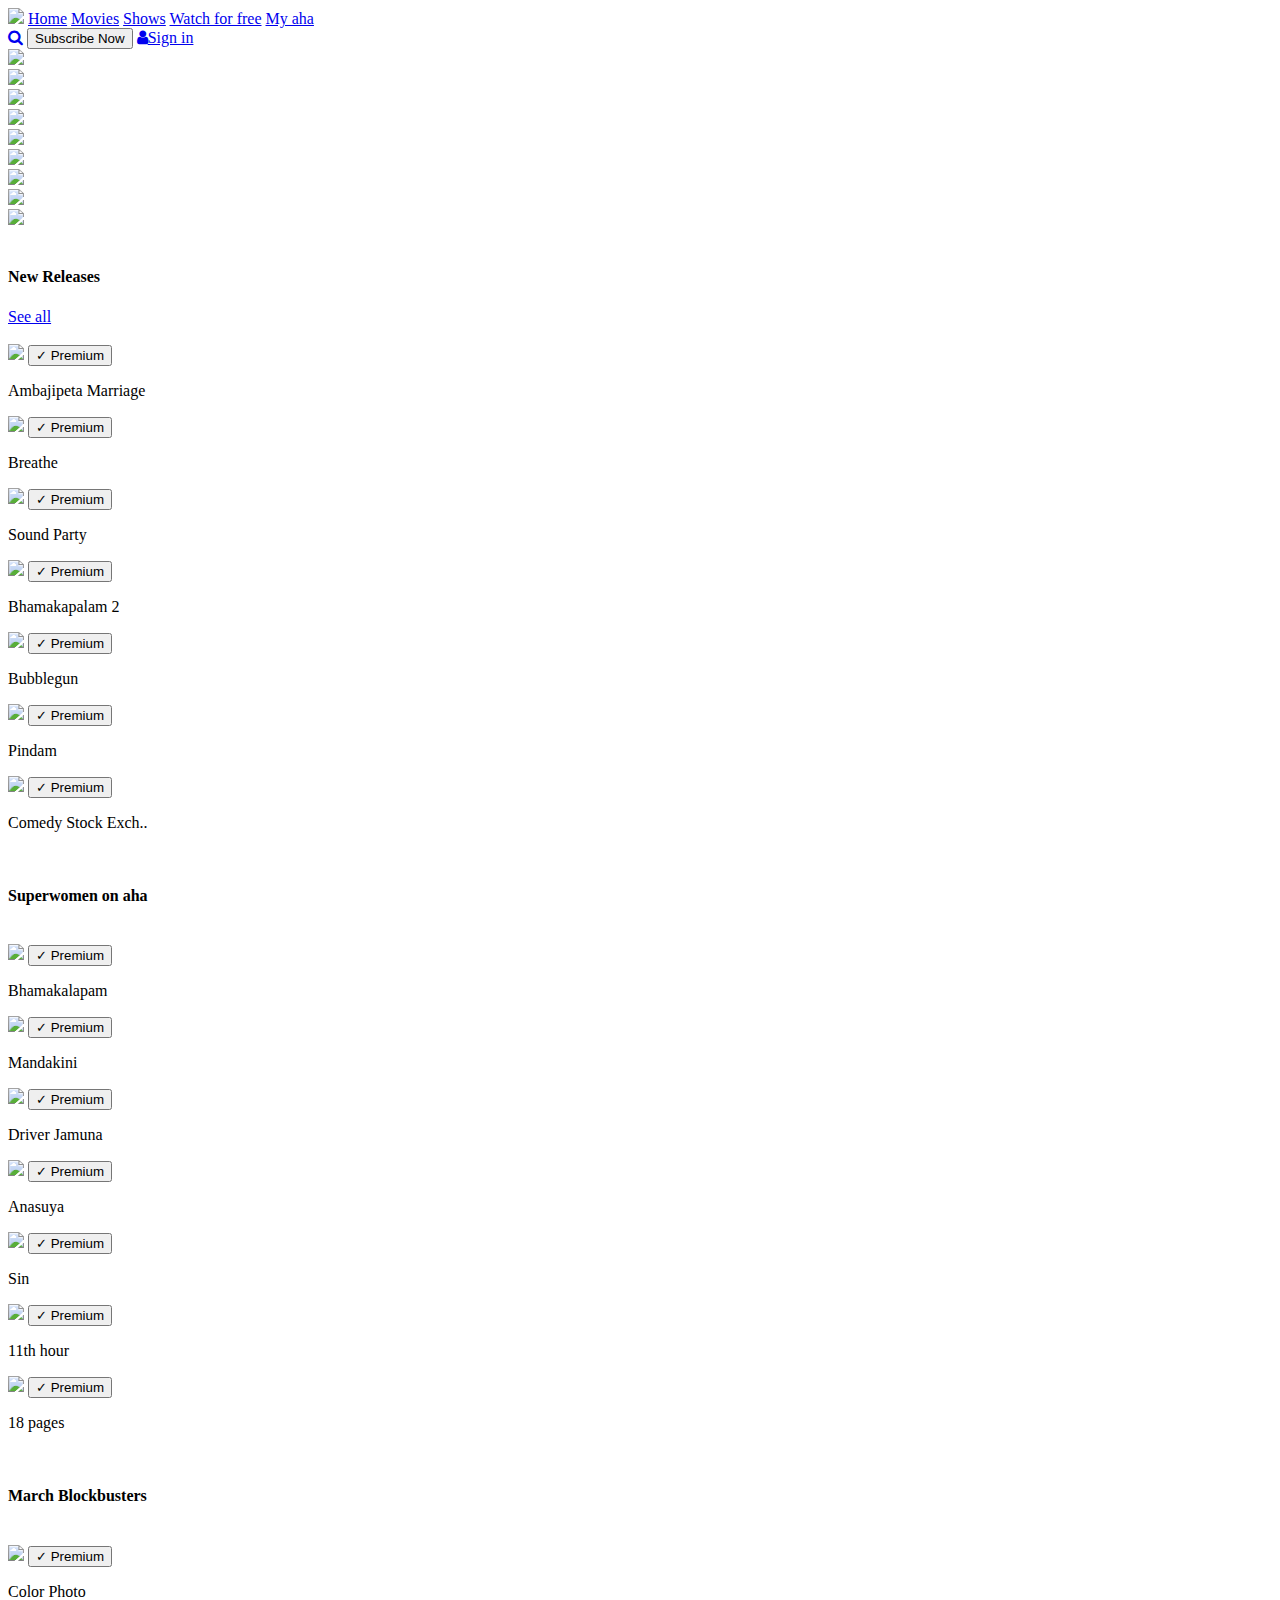
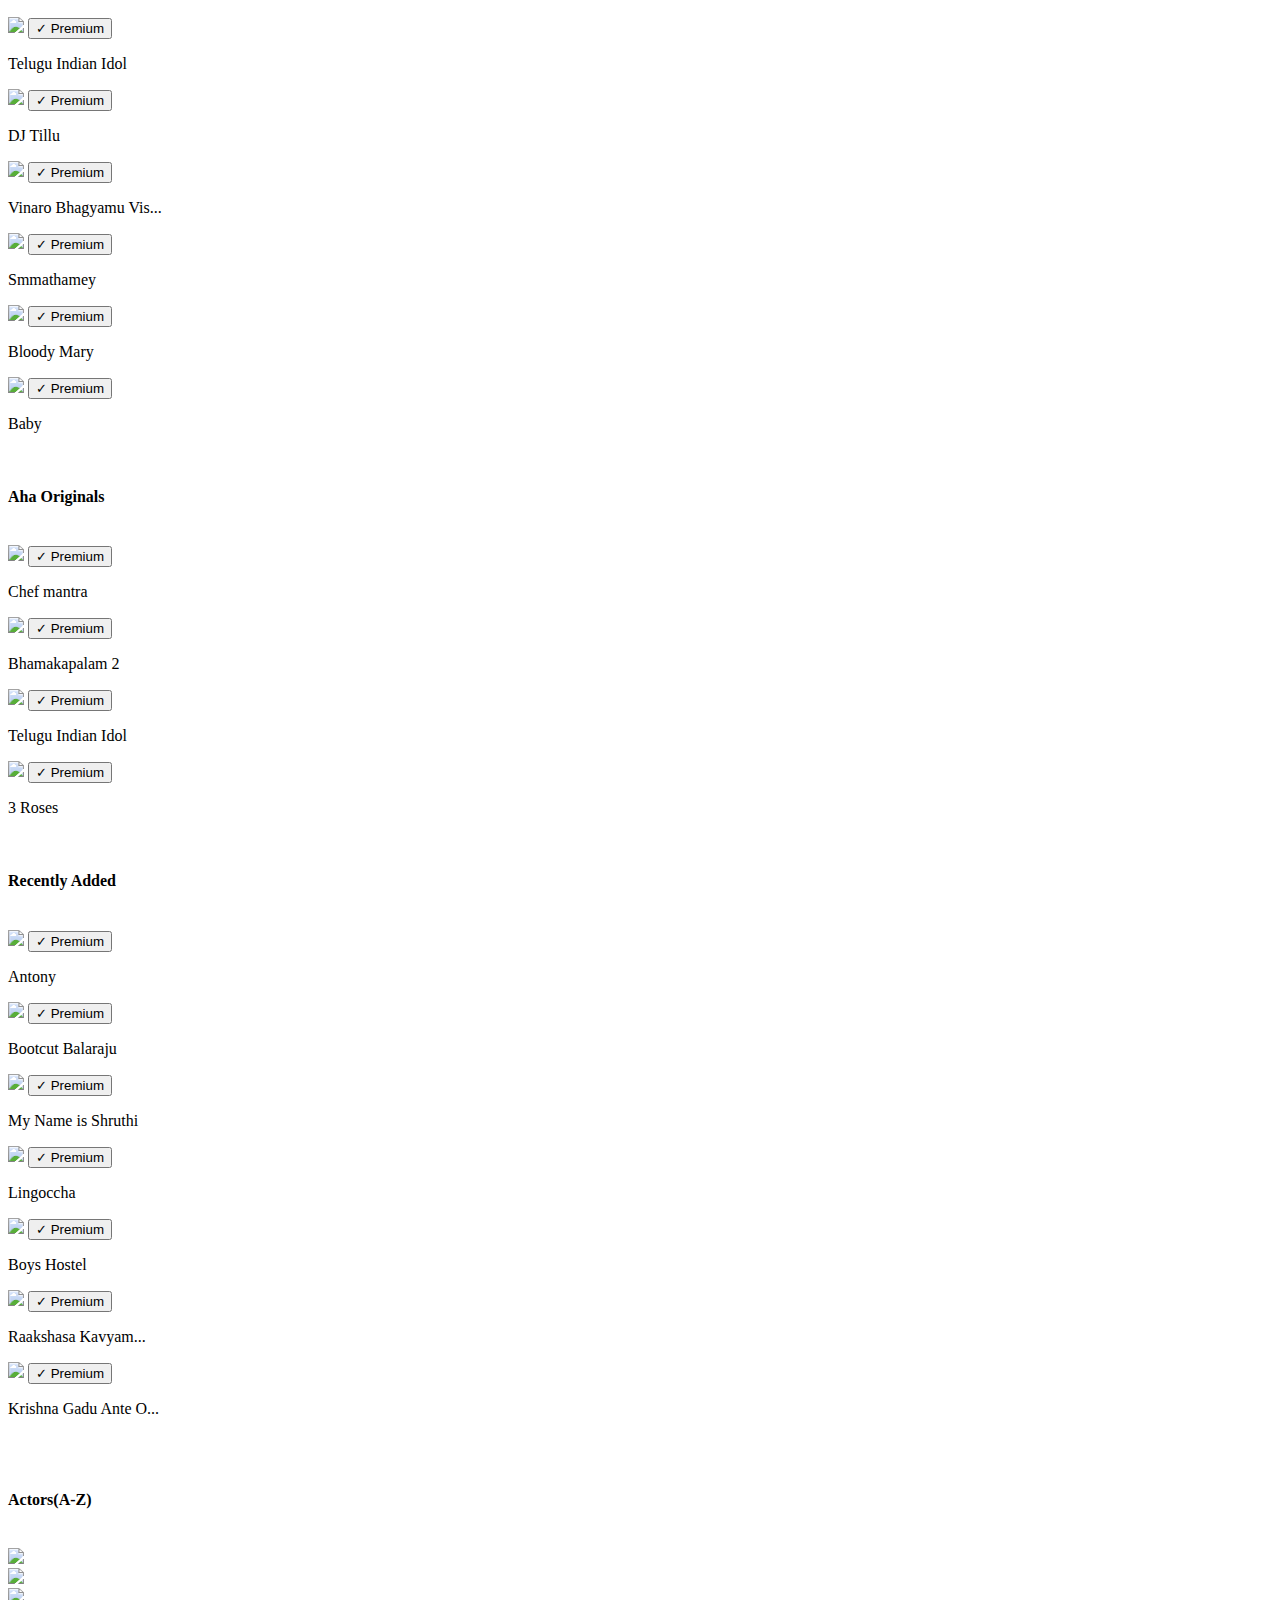
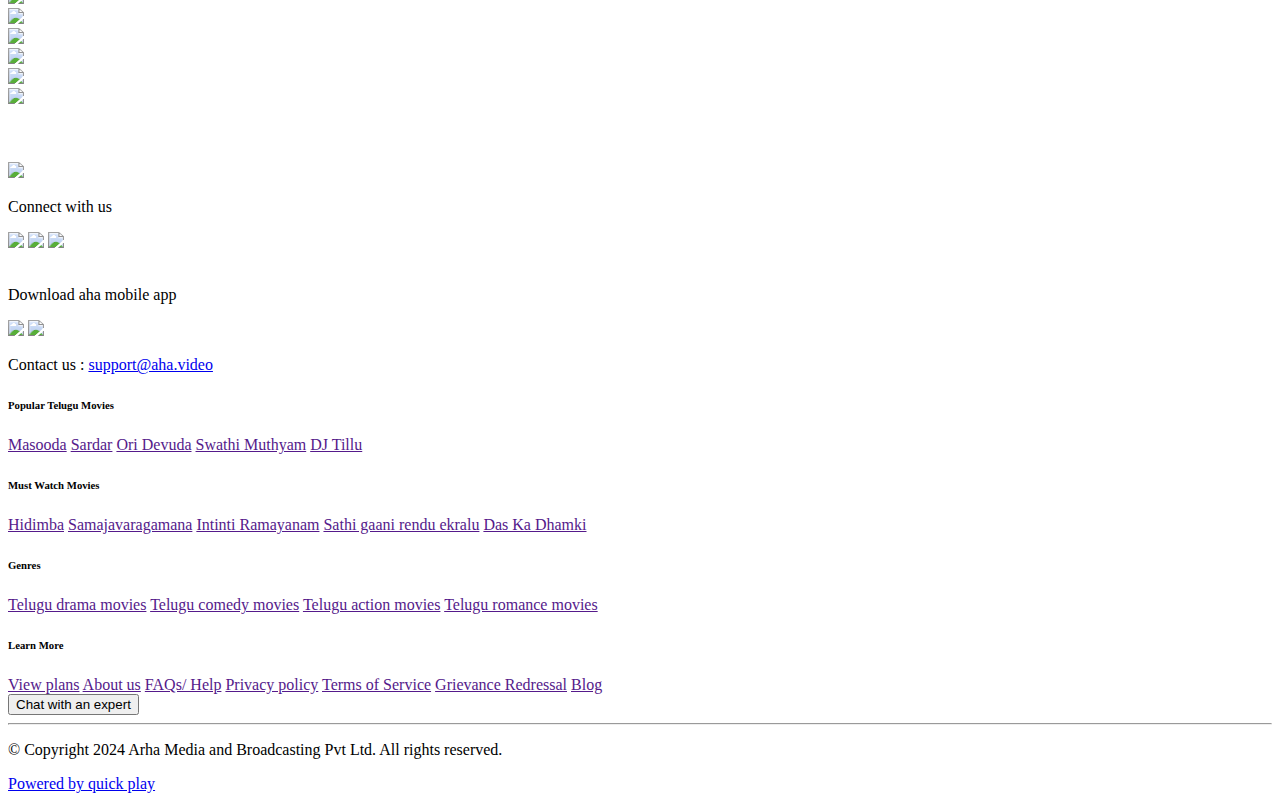
==== docs/index.html @ 6059849e "index.html" ====
<!DOCTYPE html>
<html lang="en">
<head>
    <meta charset="UTF-8">
    <meta name="viewport" content="width=device-width, initial-scale=1.0">
    <title>Aha</title>
    <link rel="stylesheet" href="https://cdn.jsdelivr.net/npm/bootstrap@5.3.2/dist/css/bootstrap.min.css" integrity="sha384-T3c6CoIi6uLrA9TneNEoa7RxnatzjcDSCmG1MXxSR1GAsXEV/Dwwykc2MPK8M2HN" crossorigin="anonymous">
    <link href="style.css" rel="stylesheet">
    <link href='https://fonts.googleapis.com/css?family=Oswald' rel='stylesheet'>
    <link rel="stylesheet" href="https://cdnjs.cloudflare.com/ajax/libs/font-awesome/4.7.0/css/font-awesome.min.css">
    
</head>
<body>
    <div id="header">
        <div class="logo">
            <a href="index.html"><img src="aha_logo.png"></a>
            <a href="#">Home</a>
            <a href="#">Movies</a>
            <a href="#">Shows</a>
            <a href="#">Watch for free</a>
            <a href="myaha.html">My aha</a>
        </div>
        <div class="others">
            <a href="#"><i class="fa fa-search"></i></a>
            <button>Subscribe Now</button>
            <a class="user" href="#"><i class="fa fa-user"></i><span>Sign in</span></a>
        </div>
    </div>

    <div id="movie">
        <img src="movie.jpg">
        <div class="dots">
            <div class="dot"><a href="#"><img src="dott.jpg"></a></div>
            <div class="dot"><a href="#"><img src="dott.jpg"></a></div>
            <div class="dot"><a href="#"><img src="dott.jpg"></a></div>
            <div class="dot"><a href="#"><img src="dott.jpg"></a></div>
            <div class="dot"><a href="#"><img src="dott.jpg"></a></div>
            <div class="dot"><a href="#"><img src="dott.jpg"></a></div>
            <div class="dot"><a href="#"><img src="dott.jpg"></a></div>
            <div class="dot"><a href="#"><img src="dott.jpg"></a></div>
        </div>
    </div><br>

    <div id="release">
        <h4>New Releases</h4>
        <a href="#">See all</a>
    </div><br>

    <div id="cards">
        <div class="mov">
            <img src="m1.jpg">
            <button>✓ Premium</button>
            <p>Ambajipeta Marriage</p>
        </div>
        <div class="mov">
            <img src="m2.jpg">
            <button>✓ Premium</button>
            <p>Breathe</p>
        </div>
        <div class="mov">
            <img src="m3.jpg">
            <button>✓ Premium</button>
            <p>Sound Party</p>
        </div>
        <div class="mov">
            <img src="m4.jpg">
            <button>✓ Premium</button>
            <p>Bhamakapalam 2</p>
        </div>
        <div class="mov">
            <img src="m5.jpg">
            <button>✓ Premium</button>
            <p>Bubblegun</p>
        </div>
        <div class="mov">
            <img src="m6.jpg">
            <button>✓ Premium</button>
            <p>Pindam</p>
        </div>
        <div class="mov">
            <img src="m7.jpg">
            <button>✓ Premium</button>
            <p>Comedy Stock Exch..</p>
        </div>
    </div><br>

    <div id="release">
        <h4>Superwomen on aha</h4>
    </div><br>

    <div id="cards">
        <div class="mov">
            <img src="m8.jpg">
            <button>✓ Premium</button>
            <p>Bhamakalapam</p>
        </div>
        <div class="mov">
            <img src="m9.jpg">
            <button>✓ Premium</button>
            <p>Mandakini</p>
        </div>
        <div class="mov">
            <img src="m10.jpg">
            <button>✓ Premium</button>
            <p>Driver Jamuna</p>
        </div>
        <div class="mov">
            <img src="m11.jpg">
            <button>✓ Premium</button>
            <p>Anasuya</p>
        </div>
        <div class="mov">
            <img src="m12.jpg">
            <button>✓ Premium</button>
            <p>Sin</p>
        </div>
        <div class="mov">
            <img src="m13.jpg">
            <button>✓ Premium</button>
            <p>11th hour</p>
        </div>
        <div class="mov">
            <img src="m14.jpg">
            <button>✓ Premium</button>
            <p>18 pages</p>
        </div>
    </div><br>

    <div id="release">
        <h4>March Blockbusters</h4>
    </div><br>

    <div id="cards">
        <div class="mov">
            <img src="m15.jpg">
            <button>✓ Premium</button>
            <p>Color Photo</p>
        </div>
        <div class="mov">
            <img src="m16.jpg">
            <button>✓ Premium</button>
            <p>Telugu Indian Idol</p>
        </div>
        <div class="mov">
            <img src="m17.jpg">
            <button>✓ Premium</button>
            <p>DJ Tillu</p>
        </div>
        <div class="mov">
            <img src="m18.jpg">
            <button>✓ Premium</button>
            <p>Vinaro Bhagyamu Vis...</p>
        </div>
        <div class="mov">
            <img src="m19.jpg">
            <button>✓ Premium</button>
            <p>Smmathamey</p>
        </div>
        <div class="mov">
            <img src="m20.jpg">
            <button>✓ Premium</button>
            <p>Bloody Mary</p>
        </div>
        <div class="mov">
            <img src="m21.jpg">
            <button>✓ Premium</button>
            <p>Baby</p>
        </div>
    </div><br>

    <div id="release">
        <h4>Aha Originals</h4>
    </div><br>

    <div id="cards">
        <div class="movi">
            <img src="m22.jpg">
            <button>✓ Premium</button>
            <p>Chef mantra</p>
        </div>
        <div class="movi">
            <img src="m23.jpg">
            <button>✓ Premium</button>
            <p>Bhamakapalam 2</p>
        </div>
        <div class="movi">
            <img src="m24.jpg">
            <button>✓ Premium</button>
            <p>Telugu Indian Idol</p>
        </div>
        <div class="movi">
            <img src="m25.jpg">
            <button>✓ Premium</button>
            <p>3 Roses</p>
        </div>
    </div><br>


    <div id="release">
        <h4>Recently Added</h4>
    </div><br>

    <div id="cards">
        <div class="mov">
            <img src="m26.jpg">
            <button>✓ Premium</button>
            <p>Antony</p>
        </div>
        <div class="mov">
            <img src="m27.jpg">
            <button>✓ Premium</button>
            <p>Bootcut Balaraju</p>
        </div>
        <div class="mov">
            <img src="m28.jpg">
            <button>✓ Premium</button>
            <p>My Name is Shruthi</p>
        </div>
        <div class="mov">
            <img src="m29.jpg">
            <button>✓ Premium</button>
            <p>Lingoccha</p>
        </div>
        <div class="mov">
            <img src="m30.jpg">
            <button>✓ Premium</button>
            <p>Boys Hostel</p>
        </div>
        <div class="mov">
            <img src="m31.jpg">
            <button>✓ Premium</button>
            <p>Raakshasa Kavyam...</p>
        </div>
        <div class="mov">
            <img src="m32.jpg">
            <button>✓ Premium</button>
            <p>Krishna Gadu Ante O...</p>
        </div>
    </div><br><br>
    
    <div id="release">
        <h4>Actors(A-Z)</h4>
    </div><br>
    <div id="cards">
        <div class="mov mov-a">
            <img src="m33.jpg">
        </div>
        <div class="mov mov-b">
            <img src="m34.jpg">
        </div>
        <div class="mov mov-c">
            <img src="m35.jpg">
        </div>
        <div class="mov mov-d">
            <img src="m36.jpg">
        </div>
        <div class="mov mov-e">
            <img src="m37.jpg">
        </div>
        <div class="mov mov-f">
            <img src="m38.jpg">
        </div>
        <div class="mov mov-g">
            <img src="m39.jpg">
        </div>
        <div class="mov mov-h">
            <img src="m40.jpg">
        </div>
    </div><br><br><br>
    
    <div id="footer">

        <div class="foot0">
            <img src="aha_logo.png">
            <p class="con">Connect with us</p>
            <div class="icons">
                <a href="#"><img src="ins.png"></a>
                <a href="#"><img src="face.png"></a>
                <a href="#"><img src="twit.png"></a>
            </div><br>
            <p>Download aha mobile app</p>
            <div class="app">
                <a href="#"><img src="google_play_mobile.svg"></a>
                <a href="#"><img src="app_store_mobile.svg"></a>
            </div>
            <div class="contact">
                <p>Contact us : <a href="#">support@aha.video</a></p>
            </div>
            
        </div>

        <div class="foot1">
            <h6>Popular Telugu Movies</h6>
            <a href="">Masooda</a>
            <a href="">Sardar</a>
            <a href="">Ori Devuda</a>
            <a href="">Swathi Muthyam</a>
            <a href="">DJ Tillu</a>
        </div>

        <div class="foot2">
            <h6>Must Watch Movies</h6>
            <a href="">Hidimba</a>
            <a href="">Samajavaragamana</a>
            <a href="">Intinti Ramayanam</a>
            <a href="">Sathi gaani rendu ekralu</a>
            <a href="">Das Ka Dhamki</a>
        </div>

        <div class="foot3">
            <h6>Genres</h6>
            <a href="">Telugu drama movies</a>
            <a href="">Telugu comedy movies</a>
            <a href="">Telugu action movies</a>
            <a href="">Telugu romance movies</a>
        </div>

        <div class="foot4">
            <h6>Learn More</h6>
            <a href="">View plans</a>
            <a href="">About us</a>
            <a href="">FAQs/ Help</a>
            <a href="">Privacy policy</a>
            <a href="">Terms of Service</a>
            <a href="">Grievance Redressal</a>
            <a href="">Blog</a>
        </div>
        <button>Chat with an expert</button>
    </div>
    <hr>
    <div class="last">
        <p>© Copyright 2024 Arha Media and Broadcasting Pvt Ltd. All rights reserved.</p>
        <div>
            <a class="power" href="#">Powered by <a class="quick" href="#">quick play</a></a>
        </div>
    </div>
</body>
</html>
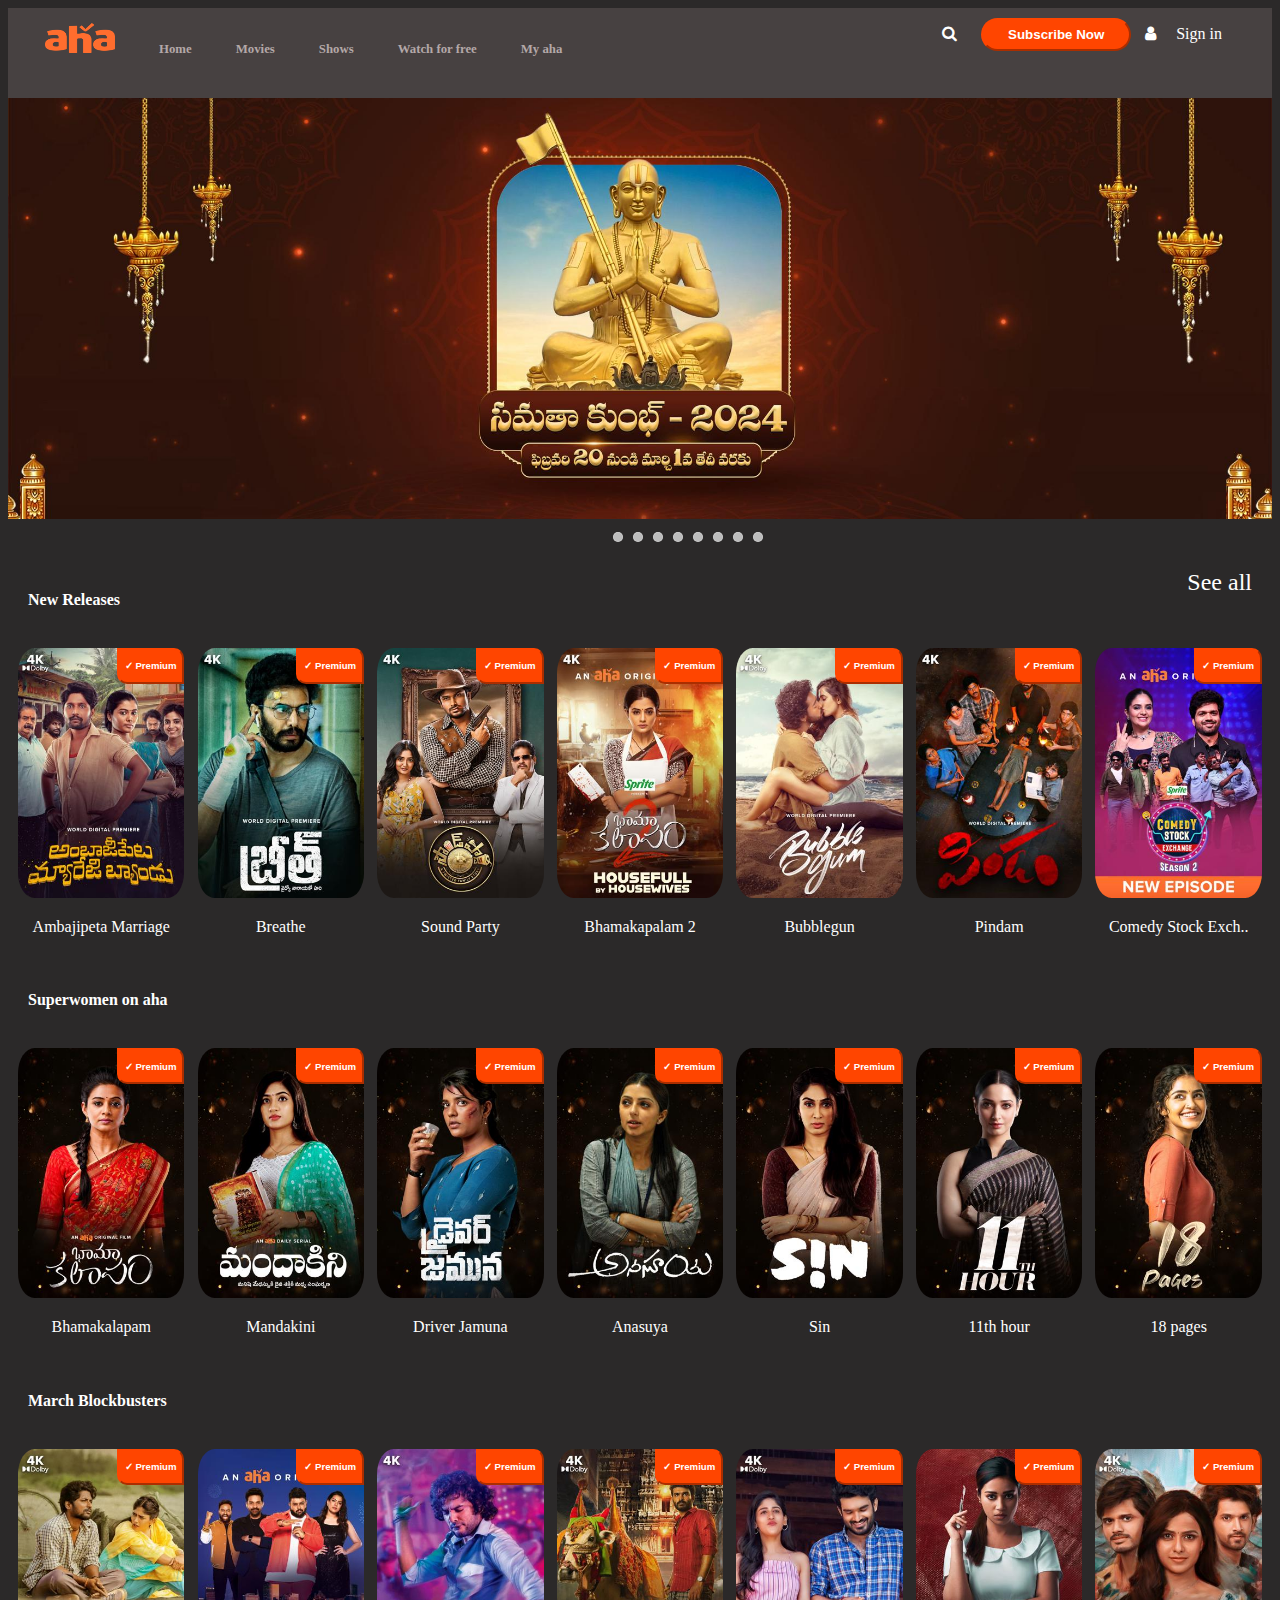
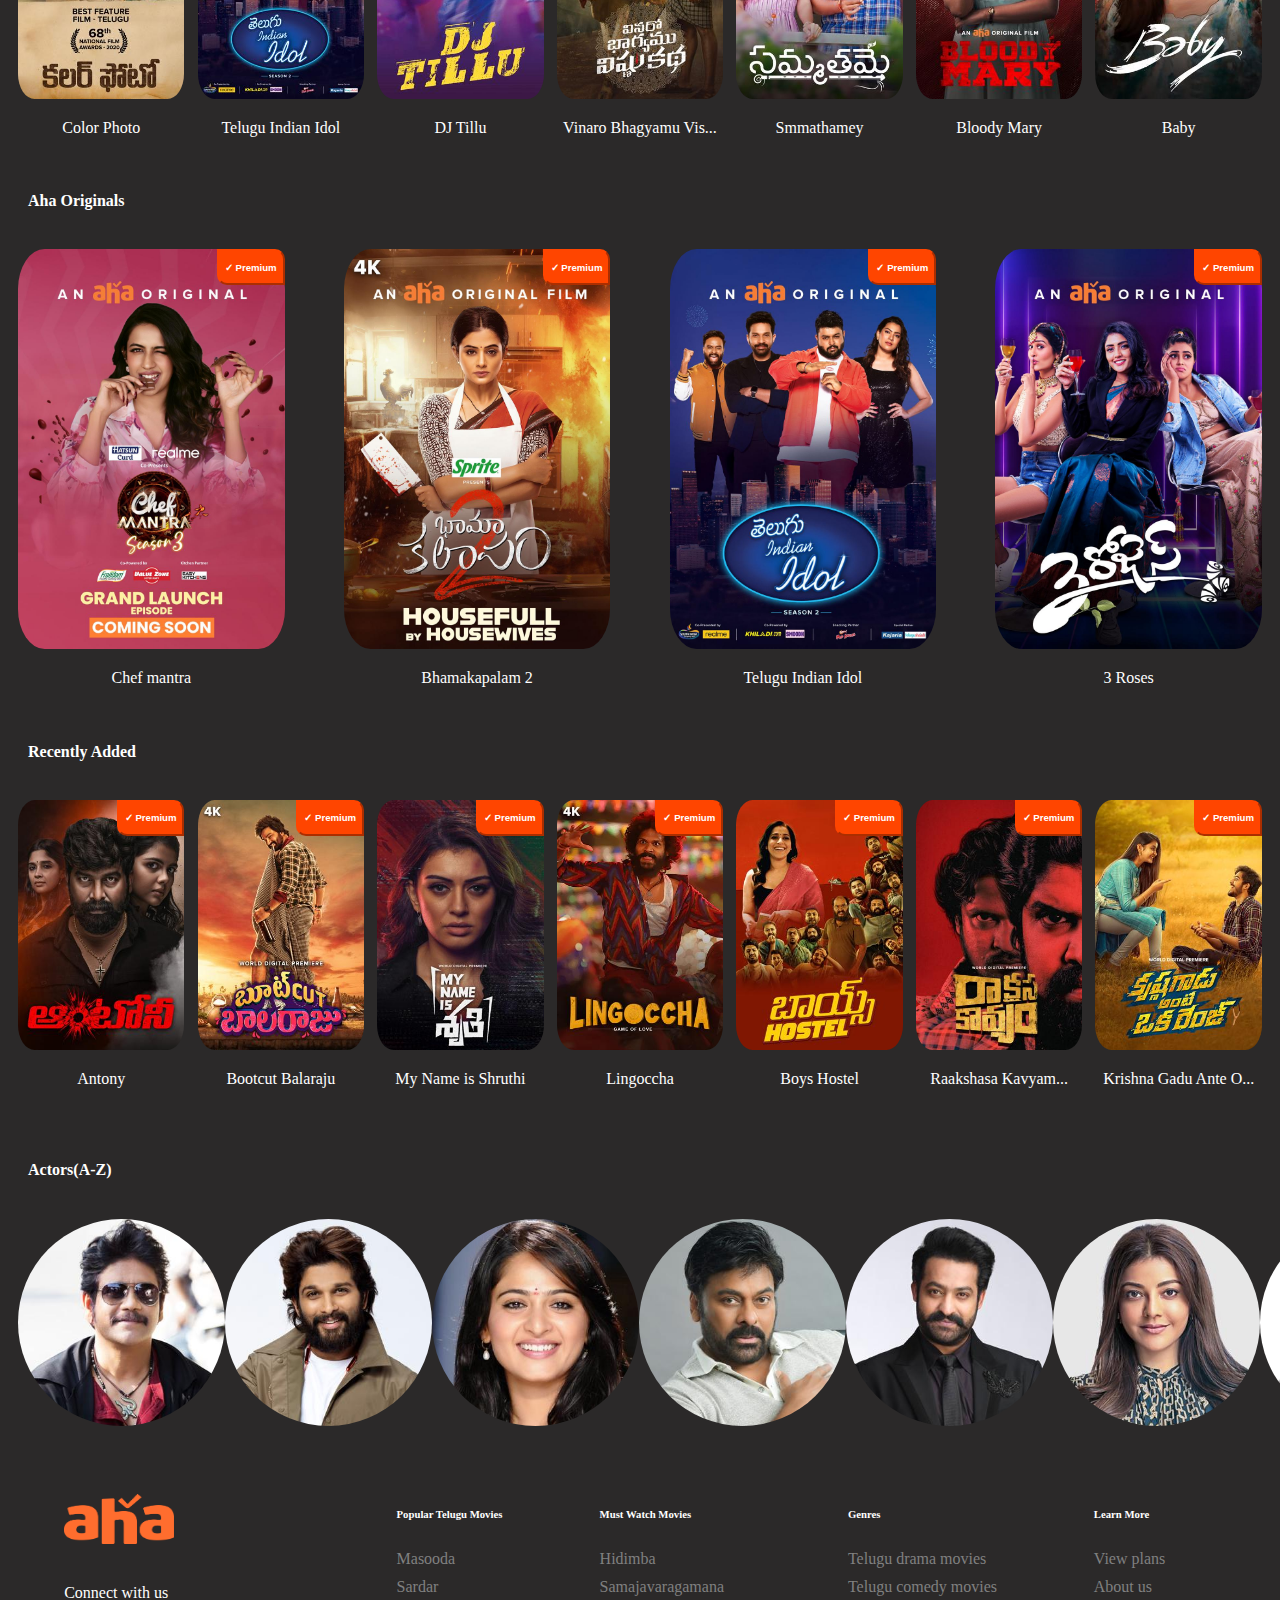
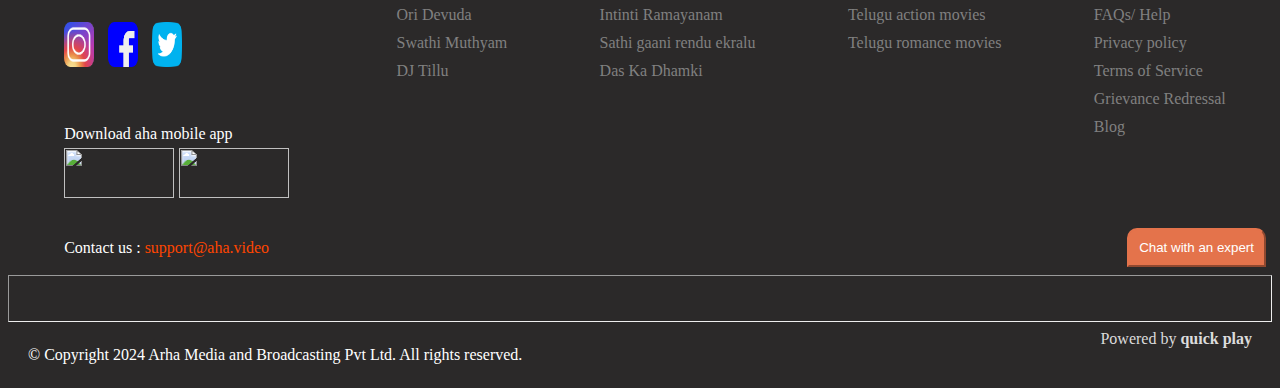
==== commit 4989c95b: "index.html" ====
--- a/docs/index.html
+++ b/docs/index.html
@@ -18,7 +18,7 @@
             <a href="#">Movies</a>
             <a href="#">Shows</a>
             <a href="#">Watch for free</a>
-            <a href="myaha.html">My aha</a>
+            <a href="page02.html">My aha</a>
         </div>
         <div class="others">
             <a href="#"><i class="fa fa-search"></i></a>
--- a/docs/style.css
+++ b/docs/style.css
@@ -0,0 +1,261 @@
+body{
+    background-color: rgb(43, 41, 41);
+}
+
+#header{
+    background-color: rgb(71, 65, 65);
+    height: 10vh;
+    width: 100%;
+    display: flex;
+    justify-content: space-around;
+    position: relative;
+    position: sticky;
+    z-index: 999;
+    top: 0;
+    left: 0;
+}
+
+#header .logo{
+    padding: 15px;
+    position: absolute;
+    left: 2px;
+}
+
+#header .others{
+    padding: 10px;
+    position: absolute;
+    right: 40px;
+}
+
+#header .logo img, #footer .im img{
+    height: 30px;
+    width: 70px;
+}
+
+#header .logo a{
+    text-decoration: none;
+    color: rgb(180, 168, 168); 
+    padding: 0 20px; 
+    font-size: 0.8rem; 
+    font-weight: bold;
+
+}
+
+#header .logo a:hover{
+    color: white;
+}
+
+i{
+    color: white;
+    margin-right: 20px;
+}
+
+#header .others button{
+    background-color: orangered;
+    width: 150px;
+    border-radius: 20px;
+    padding: 7px;
+    color: white;
+    font-weight: bold;
+    border-color: orangered;
+}
+
+#movie img{
+    width: 100%;
+}
+
+.dots{
+    display: flex;
+    margin-left: 600px;
+}
+
+
+
+.others .user{
+    margin-left:10px;
+}
+
+.others .user span{
+    color: white;
+}
+
+.others  .user{
+    text-decoration: none;
+}
+
+.dots .dot{
+    background-color: rgb(43, 41, 41);
+    width: 10px;
+    margin: 5px;
+}
+
+.dots .dot img{
+    border-radius: 60%;
+}
+
+#release{
+    display: flex;
+    justify-content: space-between;
+    color: white;
+    margin: 0 20px;
+}
+
+#release a{
+    text-decoration: none;
+    color: white;
+    font-size: 1.5rem;
+}
+
+#cards{
+    display: flex;
+    justify-content: space-between;
+    margin: 0 10px;
+}
+
+#cards .mov, #cards .movi{
+    cursor: pointer;
+    transition: 0.3s;
+    position: relative;
+}
+
+#cards .mov img{
+    height: 250px;
+    border-radius: 10%;
+}
+
+#cards .movi img{
+    height: 400px;
+    border-radius: 10%;
+    
+}
+
+#cards .mov p, #cards .movi p{
+    color: white;
+    text-align: center;
+    
+}
+
+#cards .mov:hover, #cards .movi:hover{
+    transform: translate(0, -10px);
+}
+
+#footer button:hover{
+    background-color: rgb(218, 128, 95);
+}
+
+#cards .mov button, #cards .movi button{
+    background-color: orangered;
+    border-color: orangered;
+    height: 4vh;
+    position: absolute;
+    color: white;
+    font-size: 0.6rem;
+    font-weight: bold;
+    border-top-right-radius: 10px;
+    border-bottom-left-radius: 10px;
+    top: 0;
+    right: 0;
+}
+
+#footer{
+    display: flex;
+    justify-content: space-around;
+    position: relative;
+}
+
+#footer h6,p{
+    color: white;
+}
+
+#footer .foot0 img{
+    width: 110px;
+    height: 50px;
+    margin-bottom: 20px;
+}
+#footer .con{
+    margin-bottom: 20px;
+}
+
+#footer p{
+    margin-bottom: 0;
+}
+#footer a{
+    color: grey;
+    text-decoration: none;
+    margin: 5px 0;
+}
+
+#footer .foot1,#footer .foot2, #footer .foot3, #footer .foot4{
+    display: flex;
+    flex-direction: column;
+}
+#footer .foot0{
+    margin: 10px;
+}
+
+#cards .mov-a img, 
+#cards .mov-b img,
+#cards .mov-c img,
+#cards .mov-d img, 
+#cards .mov-e img,
+#cards .mov-f img,
+#cards .mov-g img, 
+#cards .mov-h img{
+    border-radius: 50%;
+    height: 23vh;
+}
+
+#footer .foot0 .icons img{
+    border-radius: 20%;
+    width: 30px;
+    height: 5vh;
+    margin-right: 10px;
+}
+
+#footer .foot0 .app{
+    display: flex;
+}
+
+#footer .foot0 .app a{
+    margin-right: 5px;
+}
+#footer .contact a{
+    color: orangered;
+}
+#footer button{
+    position: absolute;
+    bottom: 0;
+    right: 6px;
+    color: white;
+    border-color: rgb(228, 115, 75);
+    padding: 10px;
+    background-color: rgb(228, 115, 75);
+    border-top-left-radius: 10px;
+    border-top-right-radius: 10px;
+}
+
+hr{
+    height: 5vh;
+    color: white;
+    
+}
+
+.last{
+    display: flex;
+    justify-content: space-between;
+    margin: 0 20px;
+}
+
+.last a{
+    color: gainsboro;
+    text-decoration: none;
+}
+
+.last .quick{
+    font-weight: bold;   
+}
+
+/*responsive css*/
+
+
+
